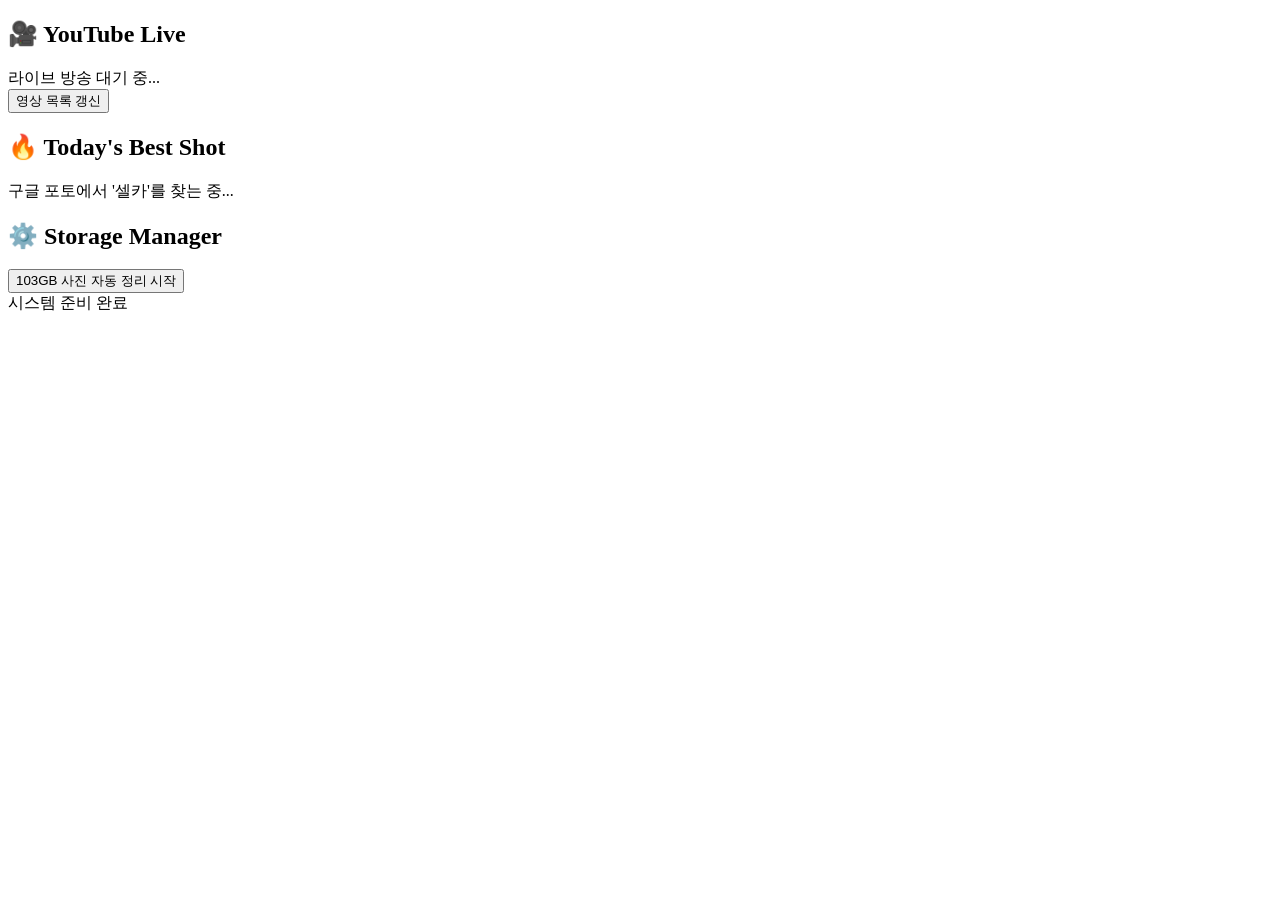
==== index.html @ be1a717f "Add initial HTML structure for BurBie archive" ====
<!DOCTYPE html>
<html lang="ko">
<head>
    <meta charset="UTF-8">
    <meta name="viewport" content="width=device-width, initial-scale=1.0">
    <title>BurBie 아카이브</title>
    <link rel="stylesheet" href="style.css">
</head>
<body>
    <div class="container">
        <section class="section">
            <h2>🎥 YouTube Live</h2>
            <div id="youtube-player">라이브 방송 대기 중...</div>
            <button class="btn-yt" onclick="loadYouTube()">영상 목록 갱신</button>
        </section>

        <section class="section">
            <h2>🔥 Today's Best Shot</h2>
            <div id="photo-display">
                <p>구글 포토에서 '셀카'를 찾는 중...</p>
            </div>
        </section>

        <section class="section">
            <h2>⚙️ Storage Manager</h2>
            <button class="btn-google" onclick="startDriveCleanup()">103GB 사진 자동 정리 시작</button>
            <div id="status-log">시스템 준비 완료</div>
        </section>
    </div>

    <script src="https://accounts.google.com/gsi/client" async defer></script>
    <script src="app.js"></script>
</body>
</html>
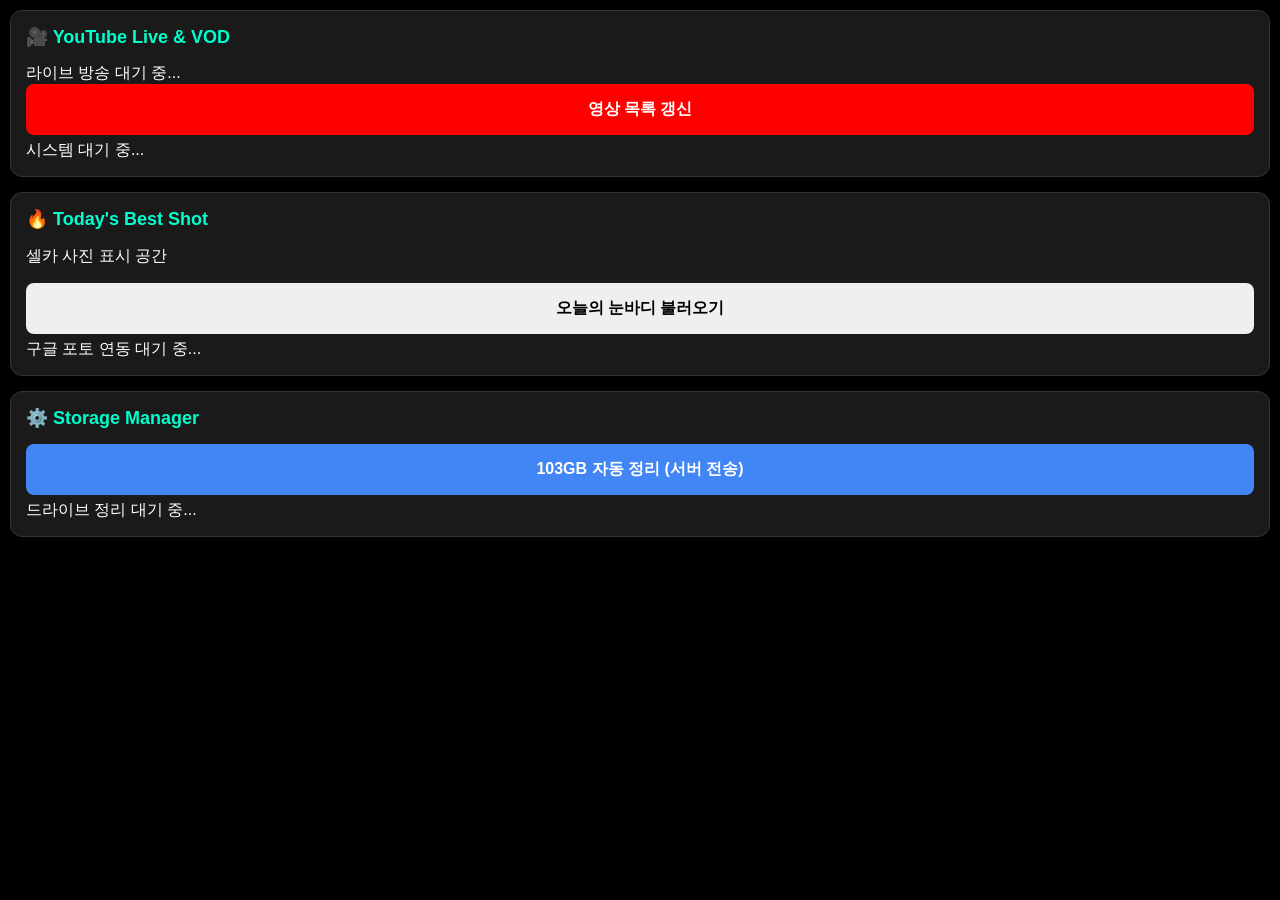
==== commit 35e57482: "Update title and structure of index.html" ====
--- a/index.html
+++ b/index.html
@@ -3,32 +3,40 @@
 <head>
     <meta charset="UTF-8">
     <meta name="viewport" content="width=device-width, initial-scale=1.0">
-    <title>BurBie 아카이브</title>
+    <title>BurBie 통합 아카이브 (PC판)</title>
     <link rel="stylesheet" href="style.css">
 </head>
 <body>
     <div class="container">
         <section class="section">
-            <h2>🎥 YouTube Live</h2>
-            <div id="youtube-player">라이브 방송 대기 중...</div>
-            <button class="btn-yt" onclick="loadYouTube()">영상 목록 갱신</button>
+            <div class="content-box">
+                <h2>🎥 YouTube Live & VOD</h2>
+                <div id="youtube-player" class="preview-box">라이브 방송 대기 중...</div>
+                <button class="btn-yt" onclick="loadYouTube()">영상 목록 갱신</button>
+            </div>
+            <div class="log-box" id="log-yt">시스템 대기 중...</div>
         </section>
 
         <section class="section">
-            <h2>🔥 Today's Best Shot</h2>
-            <div id="photo-display">
-                <p>구글 포토에서 '셀카'를 찾는 중...</p>
+            <div class="content-box">
+                <h2>🔥 Today's Best Shot</h2>
+                <div id="photo-display" class="preview-box">
+                    <p>셀카 사진 표시 공간</p>
+                </div>
+                <button class="btn-photo" onclick="loadBestShot()">오늘의 눈바디 불러오기</button>
             </div>
+            <div class="log-box" id="log-photo">구글 포토 연동 대기 중...</div>
         </section>
 
         <section class="section">
-            <h2>⚙️ Storage Manager</h2>
-            <button class="btn-google" onclick="startDriveCleanup()">103GB 사진 자동 정리 시작</button>
-            <div id="status-log">시스템 준비 완료</div>
+            <div class="content-box">
+                <h2>⚙️ Storage Manager</h2>
+                <button class="btn-google" onclick="startDriveCleanup()">103GB 자동 정리 (서버 전송)</button>
+            </div>
+            <div class="log-box" id="log-drive">드라이브 정리 대기 중...</div>
         </section>
     </div>
 
-    <script src="https://accounts.google.com/gsi/client" async defer></script>
     <script src="app.js"></script>
 </body>
 </html>
--- a/style.css
+++ b/style.css
@@ -0,0 +1,9 @@
+/* 폰 화면에 최적화된 다크 모드 디자인 */
+body { background-color: #000; color: #fff; margin: 0; padding: 10px; font-family: sans-serif; }
+.container { display: flex; flex-direction: column; gap: 15px; }
+.section { background: #1a1a1a; padding: 15px; border-radius: 12px; border: 1px solid #333; }
+h2 { font-size: 18px; margin-top: 0; color: #00ffcc; }
+button { width: 100%; padding: 15px; border-radius: 8px; border: none; font-weight: bold; font-size: 16px; margin-bottom: 5px; }
+.btn-yt { background: #ff0000; color: white; }
+.btn-google { background: #4285f4; color: white; }
+#status-log { font-size: 12px; color: #888; margin-top: 10px; background: #000; padding: 10px; border-radius: 5px; }
